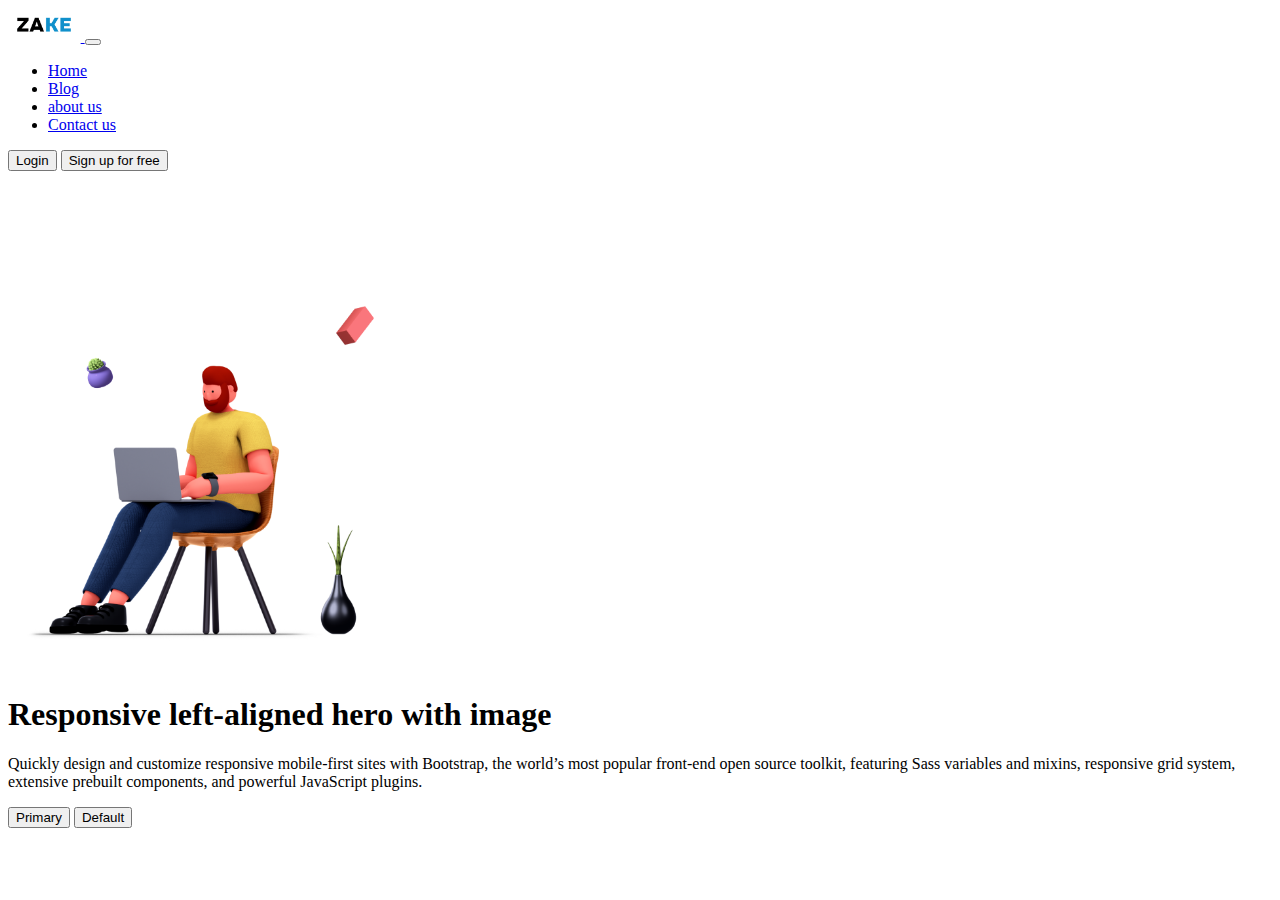
==== index.html @ 9ad3f0e1 "create Home page and Contact page" ====
<!DOCTYPE html>
<html lang="en">

<head>
  <meta charset="UTF-8">
  <meta name="viewport" content="width=device-width, initial-scale=1.0">
  <link href="https://cdn.jsdelivr.net/npm/bootstrap@5.0.2/dist/css/bootstrap.min.css" rel="stylesheet"
    integrity="sha384-EVSTQN3/azprG1Anm3QDgpJLIm9Nao0Yz1ztcQTwFspd3yD65VohhpuuCOmLASjC" crossorigin="anonymous">
  <title>Home</title>
</head>

<body>
  <!--Start Navbar -->
  <nav class="navbar navbar-expand-lg navbar-light bg-body-tertiary fixed-top">
    <div class="container">
      <!-- Navbar brand -->
      <a class="navbar-brand me-2" href="https://mdbgo.com/">
        <img src="./img/logo-ZAKE.png" height="35" alt="MDB Logo" loading="lazy" style="margin-top: -1px;" />
      </a>
      <!-- Toggle button -->
      <button data-mdb-collapse-init class="navbar-toggler" type="button" data-mdb-target="#navbarButtonsExample"
        aria-controls="navbarButtonsExample" aria-expanded="false" aria-label="Toggle navigation">
        <i class="fas fa-bars"></i>
      </button>
      <!-- Collapsible wrapper -->
      <div class="collapse navbar-collapse" id="navbarButtonsExample">
        <!-- Left links -->
        <div class="collapse navbar-collapse" id="navbarText">
          <ul class="navbar-nav me-auto mb-2 mb-lg-0">
            <li class="nav-item">
              <a class="nav-link active" aria-current="page" href="index.html">Home</a>
            </li>
            <li class="nav-item">
              <a class="nav-link" href="blog.html">Blog</a>
            </li>
            <li class="nav-item">
              <a class="nav-link" href="about.html">about us</a>
            </li>
            <li class="nav-item">
              <a class="nav-link" href="contact.html">Contact us</a>
            </li>
          </ul>

        </div>

        <div class="d-flex align-items-center">
          <button data-mdb-ripple-init type="button" class="btn btn-link px-3 me-2">
            Login
          </button>
          <button data-mdb-ripple-init type="button" class="btn btn-primary me-3">
            Sign up for free
          </button>
        </div>
      </div>
    </div>
  </nav>
  <!-- End Navbar -->
  <div class="container col-xxl-8 px-4 py-5 mt-5">
    <div class="row flex-lg-row-reverse align-items-center g-5 py-5">
      <div class="col-10 col-sm-8 col-lg-6">
        <img src="./img/Group 6.png" class="d-block mx-lg-auto img-fluid" alt="Bootstrap Themes"
          style="height: 500px;" loading="lazy">
      </div>
      <div class="col-lg-6">
        <h1 class="display-5 fw-bold lh-1 mb-3">Responsive left-aligned hero with image</h1>
        <p class="lead">Quickly design and customize responsive mobile-first sites with Bootstrap, the world’s most
          popular front-end open source toolkit, featuring Sass variables and mixins, responsive grid system, extensive
          prebuilt components, and powerful JavaScript plugins.</p>
        <div class="d-grid gap-2 d-md-flex justify-content-md-start">
          <button type="button" class="btn btn-primary btn-lg px-4 me-md-2">Primary</button>
          <button type="button" class="btn btn-outline-secondary btn-lg px-4">Default</button>
        </div>
      </div>
    </div>
  </div>
  <script src="https://cdn.jsdelivr.net/npm/bootstrap@5.0.2/dist/js/bootstrap.bundle.min.js"
    integrity="sha384-MrcW6ZMFYlzcLA8Nl+NtUVF0sA7MsXsP1UyJoMp4YLEuNSfAP+JcXn/tWtIaxVXM"
    crossorigin="anonymous"></script>
  <script src="https://cdn.jsdelivr.net/npm/@popperjs/core@2.9.2/dist/umd/popper.min.js"
    integrity="sha384-IQsoLXl5PILFhosVNubq5LC7Qb9DXgDA9i+tQ8Zj3iwWAwPtgFTxbJ8NT4GN1R8p"
    crossorigin="anonymous"></script>
  <script src="https://cdn.jsdelivr.net/npm/bootstrap@5.0.2/dist/js/bootstrap.min.js"
    integrity="sha384-cVKIPhGWiC2Al4u+LWgxfKTRIcfu0JTxR+EQDz/bgldoEyl4H0zUF0QKbrJ0EcQF"
    crossorigin="anonymous"></script>
</body>

</html>
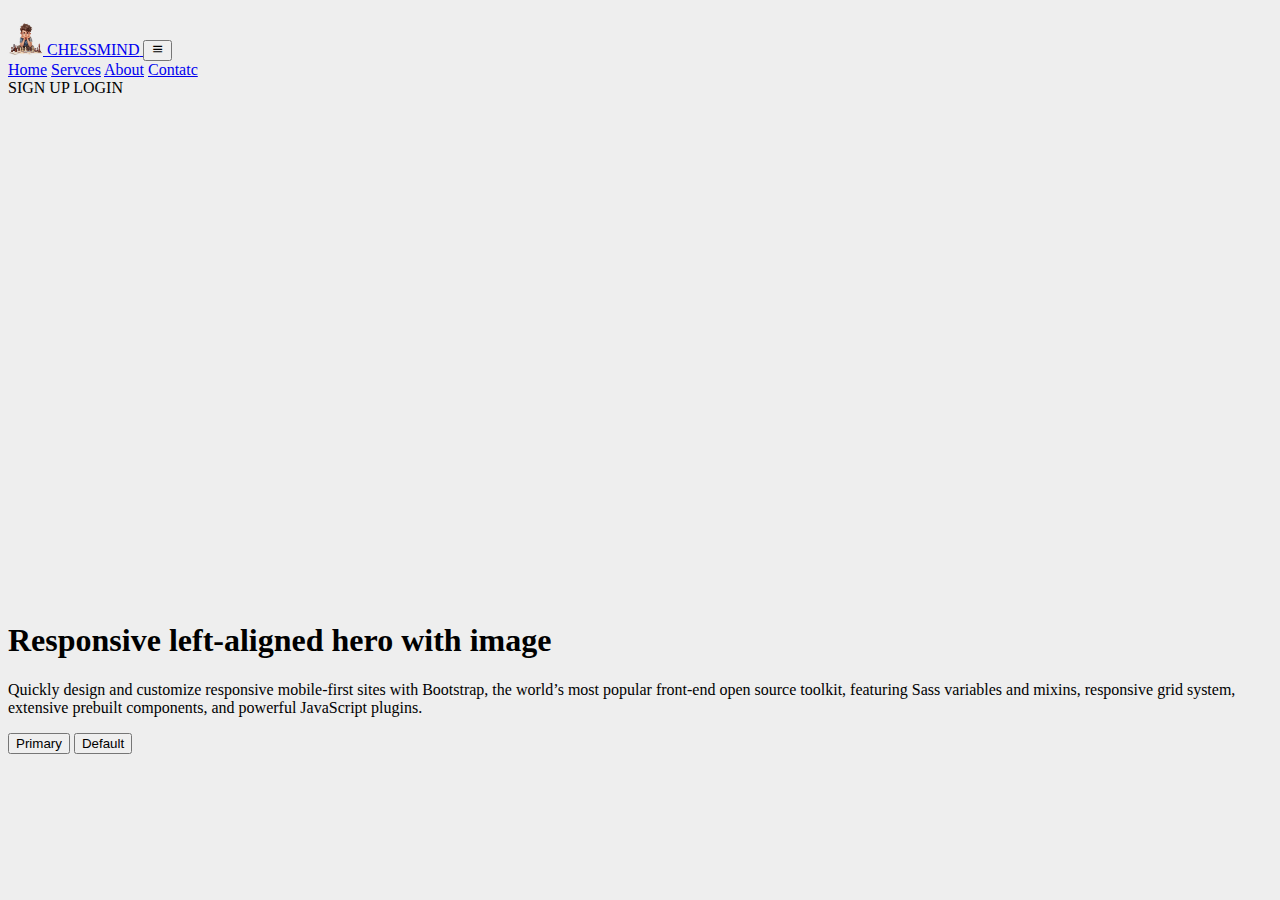
==== commit 07df05e1: "change a a style of landing page and create Services page" ====
--- a/index.html
+++ b/index.html
@@ -1,87 +1,95 @@
-<!DOCTYPE html>
+<!doctype html>
 <html lang="en">
 
 <head>
-  <meta charset="UTF-8">
-  <meta name="viewport" content="width=device-width, initial-scale=1.0">
-  <link href="https://cdn.jsdelivr.net/npm/bootstrap@5.0.2/dist/css/bootstrap.min.css" rel="stylesheet"
-    integrity="sha384-EVSTQN3/azprG1Anm3QDgpJLIm9Nao0Yz1ztcQTwFspd3yD65VohhpuuCOmLASjC" crossorigin="anonymous">
-  <title>Home</title>
+    <!-- Required meta tags -->
+    <meta charset="utf-8">
+    <meta name="viewport" content="width=device-width, initial-scale=1">
+
+    <!-- Bootstrap CSS -->
+    <link href="https://cdn.jsdelivr.net/npm/bootstrap@5.1.3/dist/css/bootstrap.min.css" rel="stylesheet"
+        integrity="sha384-1BmE4kWBq78iYhFldvKuhfTAU6auU8tT94WrHftjDbrCEXSU1oBoqyl2QvZ6jIW3" crossorigin="anonymous">
+   
+    <link rel="stylesheet" href="style.css">
+    <!-- AOS Animate -->
+    <link href="https://unpkg.com/aos@2.3.1/dist/aos.css" rel="stylesheet">
+    <!-- BOX Icons CSS -->
+    <link href='https://unpkg.com/boxicons@2.1.2/css/boxicons.min.css' rel='stylesheet'>
+
+    
+    <title>CHESSMIND</title>
 </head>
 
 <body>
-  <!--Start Navbar -->
-  <nav class="navbar navbar-expand-lg navbar-light bg-body-tertiary fixed-top">
-    <div class="container">
-      <!-- Navbar brand -->
-      <a class="navbar-brand me-2" href="https://mdbgo.com/">
-        <img src="./img/logo-ZAKE.png" height="35" alt="MDB Logo" loading="lazy" style="margin-top: -1px;" />
-      </a>
-      <!-- Toggle button -->
-      <button data-mdb-collapse-init class="navbar-toggler" type="button" data-mdb-target="#navbarButtonsExample"
-        aria-controls="navbarButtonsExample" aria-expanded="false" aria-label="Toggle navigation">
-        <i class="fas fa-bars"></i>
-      </button>
-      <!-- Collapsible wrapper -->
-      <div class="collapse navbar-collapse" id="navbarButtonsExample">
-        <!-- Left links -->
-        <div class="collapse navbar-collapse" id="navbarText">
-          <ul class="navbar-nav me-auto mb-2 mb-lg-0">
-            <li class="nav-item">
-              <a class="nav-link active" aria-current="page" href="index.html">Home</a>
-            </li>
-            <li class="nav-item">
-              <a class="nav-link" href="blog.html">Blog</a>
-            </li>
-            <li class="nav-item">
-              <a class="nav-link" href="about.html">about us</a>
-            </li>
-            <li class="nav-item">
-              <a class="nav-link" href="contact.html">Contact us</a>
-            </li>
-          </ul>
+    <!-- Navbar Section -->
+    <nav class="navbar navbar-expand-lg navbar-light bg-white fixed-top">
+        <div class="container">
+            <a class="navbar-brand" href="#">
+                <img src="./img/Boy_lok_me-removebg-preview.png" alt="brand" style="height: 35px;">
+                <span>CHESSMIND</span>
+            </a>
+            <button class="navbar-toggler shadow-none" type="button" data-bs-toggle="collapse"
+                data-bs-target="#navbarNavAltMarkup" aria-controls="navbarNavAltMarkup" aria-expanded="false"
+                aria-label="Toggle navigation">
+                <i class='bx bx-menu'></i>
+            </button>
+            <div class="collapse navbar-collapse" id="navbarNavAltMarkup">
+                <div class="navbar-nav ms-auto">
+                    <a class="nav-link active" aria-current="page" href="index.html">Home</a>
+                    <a class="nav-link" href="Servces.html">Servces</a>
+                    <a class="nav-link" href="about.html">About</a>
+                    <a class="nav-link ml-5" href="contact.html">Contatc</a>
+                </div >
+                <a  class="btn btn-warning shadow-none ">SIGN UP</a>
+                <a  class="btn btn-warning shadow-none ms-3">LOGIN</a>
+            </div>
+        </div>
+    </nav>
 
+    <!-- Hero Section -->
+    <section class="hero">
+       
+            <div class="container col-xxl-8 px-4 py-5">
+                <div class="row flex-lg-row-reverse align-items-center g-5 py-5">
+                    <div class="col-md-6" data-aos="fade-up" data-aos-duration="3000">
+                        <img src="./img/Boy_lok_me-removebg-preview.png" class="w-100" alt="img">
+                    </div>
+                  <div class="col-lg-6">
+                    <h1 class="display-5 fw-bold lh-1 mb-3 text-warning">Responsive left-aligned hero with image</h1>
+                    <p class="lead">Quickly design and customize responsive mobile-first sites with Bootstrap, the world’s most popular front-end open source toolkit, featuring Sass variables and mixins, responsive grid system, extensive prebuilt components, and powerful JavaScript plugins.</p>
+                    <div class="d-grid gap-2 d-md-flex justify-content-md-start">
+                      <button type="button" class="btn btn-warning btn-lg px-4 me-md-2">Primary</button>
+                      <button type="button" class="btn btn-outline-secondary btn-lg px-4 text-warning">Default</button>
+                    </div>
+                  </div>
+                </div>
+              </div>
+          
+    </section>
+
+    
+    <!-- Testimoni Brand Setion -->
+
+    <!-- <section class="testimoni-brand">
+        <div class="container">
+            <div class="row">
+                <div class="col-md-12 mt-5 mb-5 text-center">
+                    <img src="./img/Frame 18.png" class="w-100" alt="testimoni-brand">
+                </div>
+            </div>
         </div>
+    </section> -->
 
-        <div class="d-flex align-items-center">
-          <button data-mdb-ripple-init type="button" class="btn btn-link px-3 me-2">
-            Login
-          </button>
-          <button data-mdb-ripple-init type="button" class="btn btn-primary me-3">
-            Sign up for free
-          </button>
-        </div>
-      </div>
-    </div>
-  </nav>
-  <!-- End Navbar -->
-  <div class="container col-xxl-8 px-4 py-5 mt-5">
-    <div class="row flex-lg-row-reverse align-items-center g-5 py-5">
-      <div class="col-10 col-sm-8 col-lg-6">
-        <img src="./img/Group 6.png" class="d-block mx-lg-auto img-fluid" alt="Bootstrap Themes"
-          style="height: 500px;" loading="lazy">
-      </div>
-      <div class="col-lg-6">
-        <h1 class="display-5 fw-bold lh-1 mb-3">Responsive left-aligned hero with image</h1>
-        <p class="lead">Quickly design and customize responsive mobile-first sites with Bootstrap, the world’s most
-          popular front-end open source toolkit, featuring Sass variables and mixins, responsive grid system, extensive
-          prebuilt components, and powerful JavaScript plugins.</p>
-        <div class="d-grid gap-2 d-md-flex justify-content-md-start">
-          <button type="button" class="btn btn-primary btn-lg px-4 me-md-2">Primary</button>
-          <button type="button" class="btn btn-outline-secondary btn-lg px-4">Default</button>
-        </div>
-      </div>
-    </div>
-  </div>
-  <script src="https://cdn.jsdelivr.net/npm/bootstrap@5.0.2/dist/js/bootstrap.bundle.min.js"
-    integrity="sha384-MrcW6ZMFYlzcLA8Nl+NtUVF0sA7MsXsP1UyJoMp4YLEuNSfAP+JcXn/tWtIaxVXM"
-    crossorigin="anonymous"></script>
-  <script src="https://cdn.jsdelivr.net/npm/@popperjs/core@2.9.2/dist/umd/popper.min.js"
-    integrity="sha384-IQsoLXl5PILFhosVNubq5LC7Qb9DXgDA9i+tQ8Zj3iwWAwPtgFTxbJ8NT4GN1R8p"
-    crossorigin="anonymous"></script>
-  <script src="https://cdn.jsdelivr.net/npm/bootstrap@5.0.2/dist/js/bootstrap.min.js"
-    integrity="sha384-cVKIPhGWiC2Al4u+LWgxfKTRIcfu0JTxR+EQDz/bgldoEyl4H0zUF0QKbrJ0EcQF"
-    crossorigin="anonymous"></script>
+ 
+    <!-- Optional JavaScript; choose one of the two! -->
+    <!-- AOS JS -->
+    <script src="https://unpkg.com/aos@2.3.1/dist/aos.js"></script>
+    <!-- Option 1: Bootstrap Bundle with Popper -->
+    <script src="https://cdn.jsdelivr.net/npm/bootstrap@5.1.3/dist/js/bootstrap.bundle.min.js"
+        integrity="sha384-ka7Sk0Gln4gmtz2MlQnikT1wXgYsOg+OMhuP+IlRH9sENBO0LRn5q+8nbTov4+1p"
+        crossorigin="anonymous"></script>
+
+ 
 </body>
 
 </html>--- a/style.css
+++ b/style.css
@@ -0,0 +1,206 @@
+body{margin-top:20px;
+  background:#eee;
+  }
+  .service-container {
+    -webkit-transition: all 0.5s ease;
+    transition: all 0.5s ease;
+  }
+  
+  .service-container .icon {
+    margin-top: 5%;
+    font-size: 38px;
+    -webkit-transition: all 0.5s ease;
+    transition: all 0.5s ease;
+  }
+  
+  .service-container .number-icon .icon-2 {
+    height: 70px;
+    width: 70px;
+    line-height: 80px;
+    border-radius: 64% 36% 55% 45% / 76% 72% 28% 24% !important;
+    border-color: #f89d36 !important;
+    -webkit-transition: all 0.5s ease;
+    transition: all 0.5s ease;
+  }
+  
+  .service-container .number-icon .icon-2 i {
+    font-size: 30px;
+  }
+  
+  .service-container .number-icon .number {
+    position: absolute;
+    top: 0;
+    right: 70px;
+    left: 0;
+    height: 35px;
+    width: 35px;
+    margin: 0 auto;
+    -webkit-transition: all 0.5s ease;
+    transition: all 0.5s ease;
+  }
+  
+  .service-container .number-icon .number span {
+    line-height: 30px;
+  }
+  
+  .service-container .content .number {
+    font-size: 40px;
+    color: #dee2e6;
+  }
+  
+  .service-container .content .title {
+    -webkit-transition: all 0.5s ease;
+    transition: all 0.5s ease;
+  }
+  
+  .service-container.hover-bg {
+    -webkit-transition: all 0.5s ease;
+    transition: all 0.5s ease;
+  }
+  
+  .service-container.hover-bg .smooth-icon {
+    position: absolute;
+    bottom: -40px;
+    right: -20px;
+    font-size: 60px;
+    color: #f8f9fa;
+    -webkit-transition: all 0.8s ease;
+    transition: all 0.8s ease;
+  }
+  
+  .service-container.hover-bg:hover {
+    background-color: #f89d36;
+  }
+  
+  .service-container.hover-bg:hover .content .title {
+    color: #ffffff !important;
+  }
+  
+  .service-container.hover-bg:hover .content .serv-pera {
+    color: #fafafb !important;
+  }
+  
+  .service-container.hover-bg:hover .smooth-icon {
+    font-size: 100px;
+    opacity: 0.2;
+    bottom: -20px;
+    right: 10px;
+  }
+  
+  .service-container:hover {
+    background-color: #ffffff;
+    -webkit-box-shadow: 0 10px 25px rgba(47, 60, 78, 0.15) !important;
+            box-shadow: 0 10px 25px rgba(47, 60, 78, 0.15) !important;
+  }
+  
+  .service-container:hover .icon {
+    color: #f89d36;
+    -webkit-animation: mover 1s infinite alternate;
+            animation: mover 1s infinite alternate;
+  }
+  
+  .service-container:hover .number-icon .icon-2 {
+    background-color: #f89d36;
+    border-radius: 50% !important;
+  }
+  
+  .service-container:hover .number-icon .icon-2 i {
+    color: #ffffff !important;
+  }
+  
+  .service-container:hover .number-icon .number {
+    color: #ffffff;
+    background: #f89d36 !important;
+    border-color: #ffffff !important;
+  }
+  
+  .service-container:hover .content .title {
+    color: #f89d36;
+  }
+  
+  .service-container a:hover,
+  .service-container a .title:hover {
+    color: #f89d36 !important;
+  }
+  
+  @-webkit-keyframes mover {
+    0% {
+      -webkit-transform: translateY(0);
+              transform: translateY(0);
+    }
+    100% {
+      -webkit-transform: translateY(-15px);
+              transform: translateY(-15px);
+    }
+  }
+  
+  @keyframes mover {
+    0% {
+      -webkit-transform: translateY(0);
+              transform: translateY(0);
+    }
+    100% {
+      -webkit-transform: translateY(-15px);
+              transform: translateY(-15px);
+    }
+  }
+  
+  .service-wrapper {
+    -webkit-transition: all 0.5s ease;
+    transition: all 0.5s ease;
+  }
+  
+  .service-wrapper .icon {
+    width: 80px;
+    height: 80px;
+    line-height: 45px;
+    -webkit-transition: all 0.5s ease;
+    transition: all 0.5s ease;
+  }
+  
+  .service-wrapper .content .title {
+    -webkit-transition: all 0.5s ease;
+    transition: all 0.5s ease;
+    font-weight: 500;
+  }
+  
+  .service-wrapper .big-icon {
+    position: absolute;
+    right: 0;
+    bottom: 0;
+    opacity: 0.05;
+    -webkit-transition: all 0.5s ease;
+    transition: all 0.5s ease;
+  }
+  
+  .service-wrapper:hover {
+    -webkit-box-shadow: 0 10px 25px rgba(47, 60, 78, 0.15) !important;
+            box-shadow: 0 10px 25px rgba(47, 60, 78, 0.15) !important;
+    background: #ffffff;
+    -webkit-transform: translateY(-8px);
+            transform: translateY(-8px);
+    border-color: transparent !important;
+  }
+  
+  .service-wrapper:hover .icon {
+    background: #ffcc00 !important;
+    color: #ffffff !important;
+  }
+  
+  .service-wrapper:hover .big-icon {
+    z-index: -1;
+    opacity: 0.1;
+    font-size: 160px;
+  }
+  
+  .text-custom {
+      color: #ffcc00 !important;
+  }
+  
+  .uim-svg {
+      display: inline-block;
+      height: 1em;
+      vertical-align: -0.125em;
+      font-size: inherit;
+      fill: var(--uim-color, currentColor);
+  }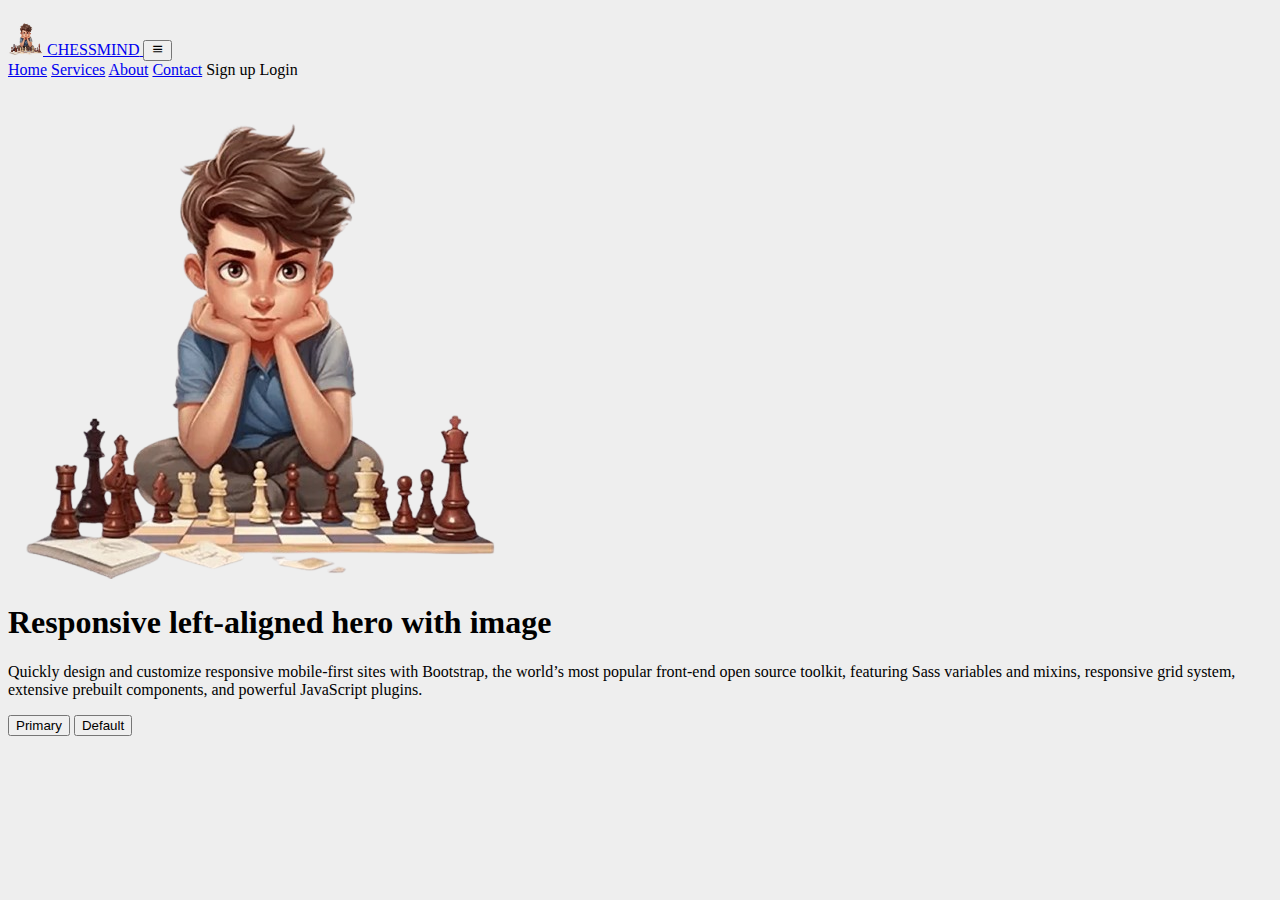
==== commit 01d0e3c4: "Ajout d'un About page  puis j'ai modifié le croquis et ajouté quelques modification sur html" ====
--- a/index.html
+++ b/index.html
@@ -9,14 +9,14 @@
     <!-- Bootstrap CSS -->
     <link href="https://cdn.jsdelivr.net/npm/bootstrap@5.1.3/dist/css/bootstrap.min.css" rel="stylesheet"
         integrity="sha384-1BmE4kWBq78iYhFldvKuhfTAU6auU8tT94WrHftjDbrCEXSU1oBoqyl2QvZ6jIW3" crossorigin="anonymous">
-   
+
     <link rel="stylesheet" href="style.css">
     <!-- AOS Animate -->
     <link href="https://unpkg.com/aos@2.3.1/dist/aos.css" rel="stylesheet">
     <!-- BOX Icons CSS -->
     <link href='https://unpkg.com/boxicons@2.1.2/css/boxicons.min.css' rel='stylesheet'>
 
-    
+
     <title>CHESSMIND</title>
 </head>
 
@@ -35,39 +35,42 @@
             </button>
             <div class="collapse navbar-collapse" id="navbarNavAltMarkup">
                 <div class="navbar-nav ms-auto">
-                    <a class="nav-link active" aria-current="page" href="index.html">Home</a>
-                    <a class="nav-link" href="Servces.html">Servces</a>
+                    <a class="nav-link active text-warning" aria-current="page" href="index.html">Home</a>
+                    <a class="nav-link" href="services.html">Services</a>
                     <a class="nav-link" href="about.html">About</a>
-                    <a class="nav-link ml-5" href="contact.html">Contatc</a>
-                </div >
-                <a  class="btn btn-warning shadow-none ">SIGN UP</a>
-                <a  class="btn btn-warning shadow-none ms-3">LOGIN</a>
+                    <a class="nav-link" href="contact.html">Contact</a>
+                    <a class="btn btn-warning shadow-none ms-3">Sign up</a>
+                    <a class="btn btn-warning shadow-none ms-3">Login</a>
+                </div>
             </div>
         </div>
     </nav>
 
     <!-- Hero Section -->
     <section class="hero">
-       
-            <div class="container col-xxl-8 px-4 py-5">
-                <div class="row flex-lg-row-reverse align-items-center g-5 py-5">
-                    <div class="col-md-6" data-aos="fade-up" data-aos-duration="3000">
-                        <img src="./img/Boy_lok_me-removebg-preview.png" class="w-100" alt="img">
+
+        <div class="container col-xxl-8 px-4 py-5">
+            <div class="row flex-lg-row-reverse align-items-center g-5 py-5">
+                <div class="col-md-6">
+                    <img src="./img/Boy_lok_me-removebg-preview.png" class="w-200" alt="img">
+                </div>
+                <div class="col-lg-6">
+                    <h1 class="display-5 fw-bold lh-1 mb-3 text-warning">Responsive left-aligned hero with image</h1>
+                    <p class="lead">Quickly design and customize responsive mobile-first sites with Bootstrap, the
+                        world’s most popular front-end open source toolkit, featuring Sass variables and mixins,
+                        responsive grid system, extensive prebuilt components, and powerful JavaScript plugins.</p>
+                    <div class="d-grid gap-2 d-md-flex justify-content-md-start">
+                        <button type="button" class="btn btn-warning btn-lg px-4 me-md-2">Primary</button>
+                        <button type="button"
+                            class="btn btn-outline-secondary btn-lg px-4 text-warning">Default</button>
                     </div>
-                  <div class="col-lg-6">
-                    <h1 class="display-5 fw-bold lh-1 mb-3 text-warning">Responsive left-aligned hero with image</h1>
-                    <p class="lead">Quickly design and customize responsive mobile-first sites with Bootstrap, the world’s most popular front-end open source toolkit, featuring Sass variables and mixins, responsive grid system, extensive prebuilt components, and powerful JavaScript plugins.</p>
-                    <div class="d-grid gap-2 d-md-flex justify-content-md-start">
-                      <button type="button" class="btn btn-warning btn-lg px-4 me-md-2">Primary</button>
-                      <button type="button" class="btn btn-outline-secondary btn-lg px-4 text-warning">Default</button>
-                    </div>
-                  </div>
                 </div>
-              </div>
-          
+            </div>
+        </div>
+
     </section>
 
-    
+
     <!-- Testimoni Brand Setion -->
 
     <!-- <section class="testimoni-brand">
@@ -80,7 +83,7 @@
         </div>
     </section> -->
 
- 
+
     <!-- Optional JavaScript; choose one of the two! -->
     <!-- AOS JS -->
     <script src="https://unpkg.com/aos@2.3.1/dist/aos.js"></script>
@@ -89,7 +92,7 @@
         integrity="sha384-ka7Sk0Gln4gmtz2MlQnikT1wXgYsOg+OMhuP+IlRH9sENBO0LRn5q+8nbTov4+1p"
         crossorigin="anonymous"></script>
 
- 
+
 </body>
 
 </html>